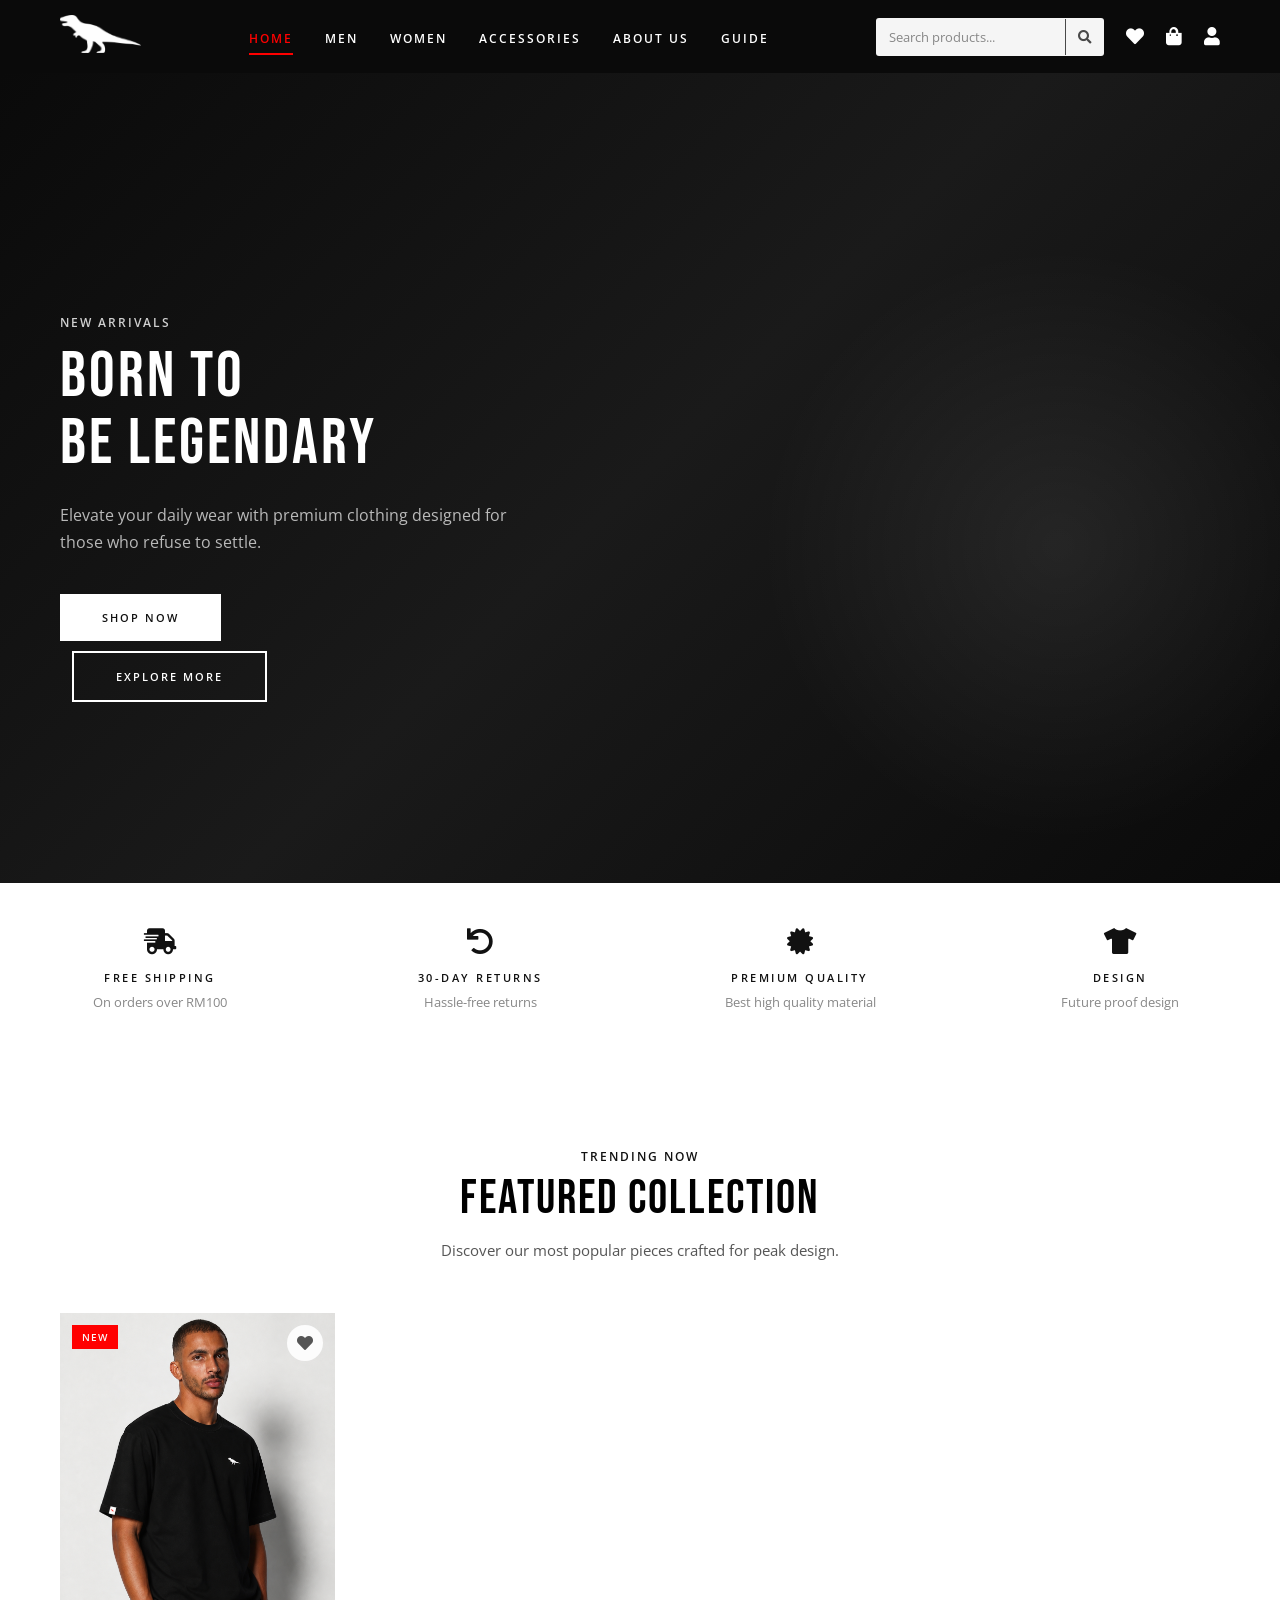
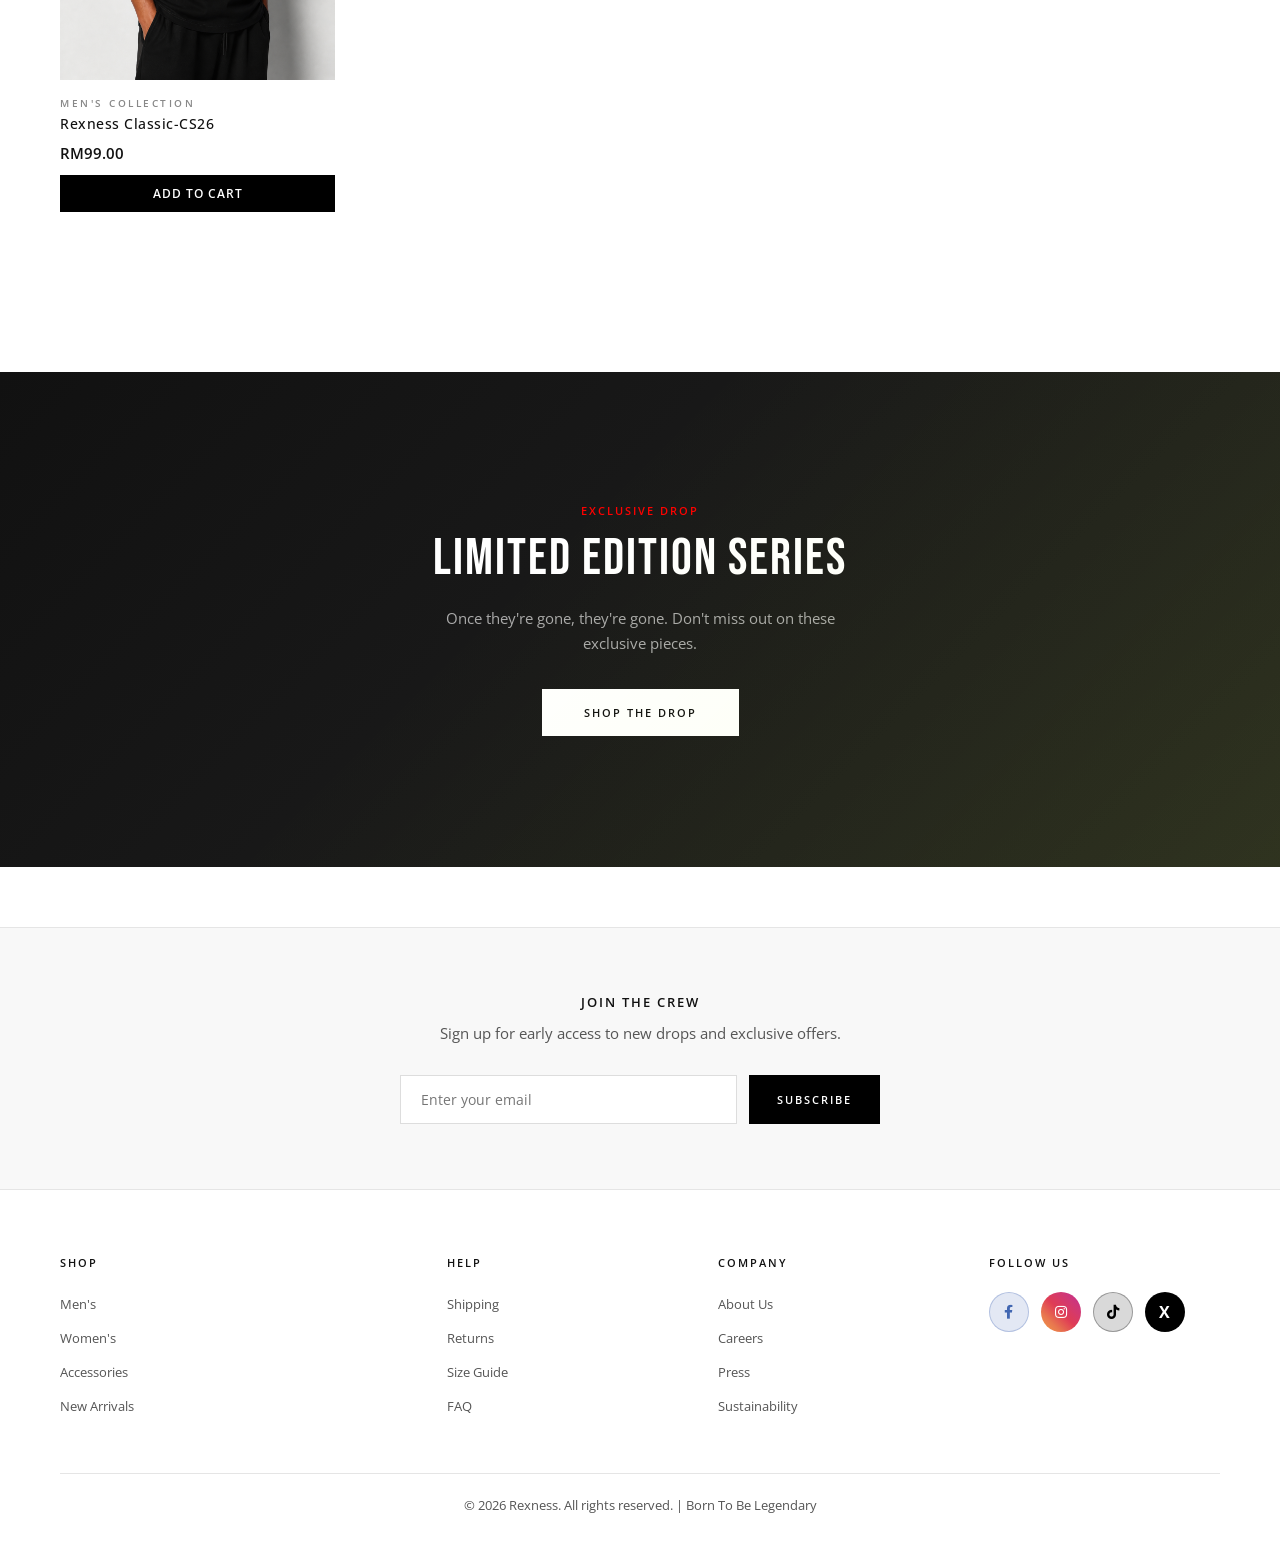
==== index.html @ 541aba0e "Add files via upload" ====
<!DOCTYPE html>
<html lang="en">
<head>
    <meta charset="UTF-8">
    <meta http-equiv="X-UA-Compatible" content="IE=edge">
    <meta name="viewport" content="width=device-width, initial-scale=1.0">
    <title>Rexness Official Store | Born To Be Legendary</title>
    <link rel="stylesheet" href="https://use.fontawesome.com/releases/v5.15.4/css/all.css" />
    <link rel="stylesheet" href="style.css">
</head>
<body>

    <header id="header">
        <a href="index.html"><img src="img/logo676.png" class="logo" alt="Rexness Logo"></a>

        <nav>
            <ul id="navbar">
                <li> <a class="active" href="index.html">Home</a></li>
                <li> <a href="men.html">Men</a></li>
                <li> <a href="women.html">Women</a></li>
                <li> <a href="accessories.html">Accessories</a></li>
                <li> <a href="about.html">About Us</a></li>
                 <li> <a href="guide.html">Guide</a></li>
            </ul>
        </nav>

        <div class="header-icons">
            <div class="search-bar">
                <input type="text" class="search-input" placeholder="Search products..." aria-label="Search">
                <button class="search-clear-btn" style="display: none;" aria-label="Clear search">CANCEL</button>
                <button class="search-btn" aria-label="Search"><i class="fa fa-search" aria-hidden="true"></i></button>
            </div>
            <a href="like.html" aria-label="Wishlist"><i class="fa fa-heart" aria-hidden="true"></i></a>
            <a href="cart.html" aria-label="Shopping cart"><i class="fa fa-shopping-bag" aria-hidden="true"></i></a>
            <a href="profile.html" aria-label="User profile"><i class="fa fa-user" aria-hidden="true"></i></a>
            <button class="fa fa-bars mobile-menu-btn" aria-label="Mobile menu" aria-expanded="false"></button>
        </div>
    </header>
    
    <div class="mobile-overlay"></div>

    <section id="hero2">
        <h4>NEW ARRIVALS</h4>
        <h1>BORN TO<br>BE LEGENDARY</h1>
        <p>Elevate your daily wear with premium clothing designed for those who refuse to settle.</p>
        <a href="men.html" class="btn">Shop Now</a>
        <div style="height: 10px;"></div>
        <a href="#featured" class="btn btn-outline">Explore More</a>
    </section>

    <section class="features">
        <div class="feature-box">
            <i class="fa fa-shipping-fast" aria-hidden="true"></i>
            <h6>Free Shipping</h6>
            <p>On orders over RM100</p>
        </div>
        <div class="feature-box">
            <i class="fa fa-undo" aria-hidden="true"></i>
            <h6>30-Day Returns</h6>
            <p>Hassle-free returns</p>
        </div>
        <div class="feature-box">
            <i class="fa fa-certificate" aria-hidden="true"></i>
            <h6>Premium Quality</h6>
            <p>Best high quality material</p>
        </div>
        <div class="feature-box">
            <i class="fa fa-tshirt" aria-hidden="true"></i>
            <h6>Design</h6>
            <p>Future proof design</p>
        </div>
    </section>

    <section id="featured" class="section-title">
        <h4>TRENDING NOW</h4>
        <h2>Featured Collection</h2>
        <p>Discover our most popular pieces crafted for peak design.</p>
    </section>

    <section class="product-grid">
        <article class="product-card">
            <div class="product-image">
                <img src="img/product/hero10.png" alt="Origin Shirt - Classic wear">
                <button class="wishlist-btn" aria-label="Add to wishlist"><i class="fa fa-heart" aria-hidden="true"></i></button>
            </div>
            <span class="product-tag new">New</span>
            <div class="product-info">
                <h6>Men's Collection</h6>
                <h4>Rexness Classic-CS26</h4>
                <div class="product-price">
                    <span>RM99.00</span>
                </div>
                <button class="add-to-cart-btn" data-product="rexness-classic-cs26">Add to Cart</button>
            </div>
        </article>
    </section>

    <section class="banner">
        <h4>EXCLUSIVE DROP</h4>
        <h2>Limited Edition Series</h2>
        <p>Once they're gone, they're gone. Don't miss out on these exclusive pieces.</p>
        <a href="men.html" class="btn">Shop The Drop</a>
    </section>

    <section class="newsletter">
        <h4>JOIN THE CREW</h4>
        <p>Sign up for early access to new drops and exclusive offers.</p>
        <form class="newsletter-form" id="newsletter-form">
            <input type="email" name="email" placeholder="Enter your email" required aria-label="Email address">
            <button type="submit" class="btn">Subscribe</button>
        </form>
        <div id="newsletter-message" style="display: none; margin-top: 10px; color: var(--accent-volt);"></div>
    </section>

    <footer>
        <div class="footer-grid">
            <div class="footer-col">
                <h4>Shop</h4>
                <ul>
                    <li><a href="men.html">Men's</a></li>
                    <li><a href="women.html">Women's</a></li>
                    <li><a href="accessories.html">Accessories</a></li>
                    <li><a href="men.html">New Arrivals</a></li>
                </ul>
            </div>
            <div class="footer-col">
                <h4>Help</h4>
                <ul>
                    <li><a href="guide.html#shipping">Shipping</a></li>
                    <li><a href="guide.html#returns">Returns</a></li>
                    <li><a href="guide.html#size">Size Guide</a></li>
                    <li><a href="guide.html#faq">FAQ</a></li>
                </ul>
            </div>
            <div class="footer-col">
                <h4>Company</h4>
                <ul>
                    <li><a href="about.html">About Us</a></li>
                    <li><a href="about.html#careers">Careers</a></li>
                    <li><a href="about.html#press">Press</a></li>
                    <li><a href="about.html#sustainability">Sustainability</a></li>
                </ul>
            </div>
            <div class="footer-col">
                <h4>Follow Us</h4>
                <div class="social-links">
                    <a href="https://facebook.com/rexnessofficial" class="social-facebook" aria-label="Facebook" target="_blank" rel="noopener"><i class="fab fa-facebook-f"></i></a>
                    <a href="https://instagram.com/rexness.official" class="social-instagram" aria-label="Instagram" target="_blank" rel="noopener"><i class="fab fa-instagram"></i></a>
                    <a href="https://tiktok.com/@rexness.official" class="social-tiktok" aria-label="TikTok" target="_blank" rel="noopener"><i class="fab fa-tiktok"></i></a>
                    <a href="https://x.com/rexnessofficial" class="social-x" aria-label="X (Twitter)" target="_blank" rel="noopener"><span style="font-size: 16px; font-weight: bold; color: white;">X</span></a>
                </div>
            </div>
        </div>
        <div style="text-align: center; margin-top: 40px; padding-top: 20px; border-top: 1px solid var(--border-light);">
            <p style="color: var(--text-gray); font-size: 13px;">&copy; 2026 Rexness. All rights reserved. | Born To Be Legendary</p>
        </div>
    </footer>

    <script src="script.js"></script>
</body>
</html>
---- style.css ----
@import url('https://fonts.googleapis.com/css2?family=Bebas+Neue&family=Open+Sans:wght@300;400;500;600;700&display=swap');
* {
    margin: 0;
    padding: 0;
    box-sizing: border-box;
    font-family: 'Open Sans', sans-serif;
}

:root {
    --primary-white: #ffffff;
    --secondary-white: #f8f8f8;
    --tertiary-white: #f0f0f0;
    --accent-volt: #ff0000;
    --accent-red: #ff3b30;
    --accent-blue: #0066cc;
    --text-black: #000000;
    --text-dark: #111111;
    --text-gray: #555555;
    --text-light-gray: #888888;
    --border-light: #e5e5e5;
    --border-medium: #dddddd;
    --header-black: #0a0a0a;
    --third-white: #f1f1f1;
}

html {
    scroll-behavior: smooth;
}

body {
    width: 100%;
    background-color: var(--primary-white);
    color: var(--text-black);
}

h1 {
    font-size: 64px;
    line-height: 1.05;
    font-weight: 400;
    text-transform: uppercase;
    letter-spacing: 3px;
    font-family: 'Bebas Neue', sans-serif;
}

h2 {
    font-size: 48px;
    line-height: 1.1;
    font-weight: 400;
    text-transform: uppercase;
    letter-spacing: 2px;
    font-family: 'Bebas Neue', sans-serif;
}

h3 {
    font-size: 28px;
    font-weight: 400;
    text-transform: uppercase;
    letter-spacing: 1.5px;
    font-family: 'Bebas Neue', sans-serif;
}

h4 {
    font-size: 14px;
    font-weight: 600;
    text-transform: uppercase;
    letter-spacing: 2px;
    color: var(--text-dark);
    font-family: 'Open Sans', sans-serif;
}

h6 {
    font-weight: 600;
    font-size: 11px;
    text-transform: uppercase;
    letter-spacing: 2.5px;
    color: var(--text-light-gray);
    font-family: 'Open Sans', sans-serif;
}

p {
    font-size: 15px;
    color: var(--text-gray);
    line-height: 1.7;
}

a {
    text-decoration: none;
    color: inherit;
}

/* Header - Black background */
#header {
    display: flex;
    align-items: center;
    justify-content: space-between;
    padding: 15px 60px;
    background-color: var(--header-black);
    border-bottom: none;
    position: sticky;
    top: 0;
    z-index: 1000;
}

.logo {
    height: 38px;
    object-fit: contain;
}

#navbar {
    display: flex;
    align-items: center;
    gap: 32px;
}

#navbar li {
    list-style: none;
    position: relative;
}

#navbar li a {
    font-size: 12px;
    font-weight: 600;
    text-transform: uppercase;
    letter-spacing: 2px;
    color: var(--primary-white);
    transition: color 0.3s ease;
    position: relative;
}

#navbar li a::after {
    content: '';
    position: absolute;
    bottom: -8px;
    left: 0;
    width: 0;
    height: 2px;
    background-color: var(--accent-volt);
    transition: width 0.3s ease;
}

#navbar li a:hover::after,
#navbar li a.active::after {
    width: 100%;
}

#navbar li a:hover,
#navbar li a.active {
    color: var(--accent-volt);
}

.header-icons {
    display: flex;
    align-items: center;
    gap: 22px;
}

.header-icons a {
    text-decoration: none;
}

.header-icons > a i,
.header-icons > i:not(.mobile-menu-btn) {
    font-size: 18px;
    color: var(--primary-white);
    cursor: pointer;
    transition: color 0.3s ease, transform 0.3s ease;
}

.header-icons > a i:hover,
.header-icons > i:not(.mobile-menu-btn):hover {
    color: var(--accent-volt);
    transform: translateY(-3px);
}

.search-bar {
    display: flex;
    align-items: center;
    background-color: #f5f5f5;
    border: 1px solid transparent;
    border-radius: 3px;
    overflow: hidden;
    transition: background-color 0.2s ease;
}

.search-bar:hover {
    background-color: #ebebeb;
}

.search-bar:focus-within {
    background-color: #ffffff;
    border-color: #000000;
}

.search-input {
    flex: 1;
    padding: 9px 12px;
    border: none;
    background: transparent;
    font-size: 13px;
    color: #000000;
    outline: none;
    min-width: 120px;
}

.search-input::placeholder {
    color: #888888;
}

.search-btn {
    background: transparent;
    border: none;
    padding: 9px 12px;
    cursor: pointer;
    color: #000000;
    border-left: 1px solid #000000;
    opacity: 0.7;
    transition: all 0.3s ease;
}

.search-btn:hover {
    opacity: 1;
}

.search-clear-btn {
    background: transparent;
    border: none;
    padding: 8px 16px;
    cursor: pointer;
    color: var(--black);
    font-size: 10px;
    font-weight: 600;
    text-transform: uppercase;
    letter-spacing: 1.5px;
    border-left: 1px solid rgba(255, 255, 255, 0.2);
    font-family: 'Open Sans', sans-serif;
    transition: all 0.3s ease;
    opacity: 0.7;
}

.search-clear-btn:hover {
    opacity: 1;
    color: var(--accent-red);
}

.mobile-menu-btn {
    display: none;
    font-size: 22px;
    cursor: pointer;
    background: none;
    border: none;
    color: var(--primary-white);
    padding: 8px;
    border-radius: 4px;
    transition: background-color 0.3s ease;
}

.mobile-menu-btn:hover {
    background-color: rgba(255, 255, 255, 0.1);
}

.mobile-menu-btn:focus {
    outline: 2px solid var(--accent-volt);
    outline-offset: 2px;
}

/* Hero Section - Clean athletic style */
#hero {
    min-height: 90vh;
    background: linear-gradient(135deg, #0a0a0a 0%, #1a1a1a 50%, #0a0a0a 100%);
    background-size: cover;
    background-position: center;
    background-repeat: no-repeat;
    display: flex;
    flex-direction: column;
    justify-content: center;
    align-items: flex-start;
    padding: 140px 60px 80px;
    position: relative;
    overflow: hidden;
}

#hero::before {
    content: '';
    position: absolute;
    top: 15%;
    right: -10%;
    width: 700px;
    height: 700px;
    background: radial-gradient(circle, rgba(255, 255, 255, 0.08) 0%, transparent 60%);
    pointer-events: none;
}

#hero h4 {
    color: var(--primary-white);
    font-size: 12px;
    margin-bottom: 12px;
    opacity: 0.8;
}

#hero h1 {
    margin-bottom: 25px;
    max-width: 600px;
    color: var(--primary-white);
}

#hero p {
    font-size: 16px;
    max-width: 480px;
    margin-bottom: 38px;
    color: rgba(255, 255, 255, 0.7);
}

/* Hero2 Section */
#hero2 {
    min-height: 90vh;
    background: linear-gradient(135deg, #0a0a0a 0%, #1a1a1a 50%, #0a0a0a 100%);
    background-size: cover;
    background-position: center;
    background-repeat: no-repeat;
    display: flex;
    flex-direction: column;
    justify-content: center;
    align-items: flex-start;
    padding: 140px 60px 80px;
    position: relative;
    overflow: hidden;
}

#hero2::before {
    content: '';
    position: absolute;
    top: 15%;
    right: -10%;
    width: 700px;
    height: 700px;
    background: radial-gradient(circle, rgba(255, 255, 255, 0.08) 0%, transparent 60%);
    pointer-events: none;
}

#hero2 h4 {
    color: var(--primary-white);
    font-size: 12px;
    margin-bottom: 12px;
    opacity: 0.8;
}

#hero2 h1 {
    margin-bottom: 25px;
    max-width: 600px;
    color: var(--primary-white);
}

#hero2 p {
    font-size: 16px;
    max-width: 480px;
    margin-bottom: 38px;
    color: rgba(255, 255, 255, 0.7);
}

.btn {
    display: inline-block;
    padding: 16px 42px;
    background-color: var(--primary-white);
    color: var(--text-dark);
    font-size: 11px;
    font-weight: 600;
    text-transform: uppercase;
    letter-spacing: 2px;
    border: none;
    cursor: pointer;
    transition: all 0.3s ease;
}

.btn:hover {
    background-color: var(--accent-volt);
    color: var(--text-dark);
    transform: translateY(-2px);
    box-shadow: 0 12px 30px rgba(204, 255, 0, 0.25);
}

.btn-outline {
    background-color: transparent;
    border: 2px solid var(--primary-white);
    color: var(--primary-white);
    margin-left: 12px;
}

.btn-outline:hover {
    background-color: var(--primary-white);
    color: var(--text-dark);
}

/* Features - Clean grid */
.features {
    display: grid;
    grid-template-columns: repeat(4, 1fr);
    gap: 0;
    background-color: var(--border-light);
}

.feature-box {
    background-color: var(--primary-white);
    padding: 45px 25px;
    text-align: center;
    transition: all 0.3s ease;
}

.feature-box:hover {
    background-color: var(--secondary-white);
}

.feature-box i {
    font-size: 26px;
    color: var(--text-dark);
    margin-bottom: 16px;
}

.feature-box h6 {
    color: var(--text-dark);
    margin-bottom: 6px;
    font-size: 11px;
}

.feature-box p {
    font-size: 13px;
    color: var(--text-light-gray);
}

/* Section Title */
.section-title {
    text-align: center;
    padding: 90px 60px 50px;
    background-color: var(--primary-white);
}

.section-title h4 {
    color: var(--text-dark);
    margin-bottom: 8px;
    font-size: 12px;
}

.section-title h2 {
    margin-bottom: 12px;
    color: var(--text-black);
}

.section-title p {
    max-width: 480px;
    margin: 0 auto;
    color: var(--text-gray);
}

/* Product Grid - Clean cards */
.product-grid {
    display: grid;
    grid-template-columns: repeat(4, 1fr);
    gap: 20px;
    padding: 0 60px 100px;
    background-color: var(--primary-white);
}

.product-card {
    background-color: var(--primary-white);
    cursor: pointer;
    transition: all 0.3s ease;
    position: relative;
}

.product-card:hover {
    transform: translateY(-6px);
}

.product-image {
    width: 100%;
    aspect-ratio: 3/4;
    background-color: var(--tertiary-white);
    margin-bottom: 16px;
    display: flex;
    align-items: center;
    justify-content: center;
    overflow: hidden;
}

.product-image img {
    width: 100%;
    height: 100%;
    object-fit: cover;
    transition: transform 0.5s ease;
}

.product-card:hover .product-image img {
    transform: scale(1.03);
}

.product-tag {
    position: absolute;
    top: 12px;
    left: 12px;
    padding: 5px 10px;
    font-size: 10px;
    font-weight: 600;
    text-transform: uppercase;
    letter-spacing: 1px;
}

.product-tag.new {
    background-color: var(--accent-volt);
    color: var(--secondary-white);
}

.product-tag.sale {
    background-color: var(--accent-red);
    color: var(--primary-white);
}

.product-info h6 {
    color: var(--text-light-gray);
    margin-bottom: 4px;
    font-size: 10px;
}

.product-info h4 {
    color: var(--text-dark);
    font-size: 14px;
    letter-spacing: 0.5px;
    margin-bottom: 10px;
    text-transform: none;
    font-weight: 500;
}

.product-price {
    display: flex;
    align-items: center;
    gap: 10px;
}

.product-price span {
    font-size: 15px;
    font-weight: 600;
    color: var(--text-dark);
}

.product-price del {
    font-size: 13px;
    color: var(--text-light-gray);
}

/* Product action buttons */
.add-to-cart-btn,
.notify-btn {
    width: 100%;
    padding: 10px 16px;
    background-color: var(--text-black);
    color: var(--primary-white);
    border: none;
    font-size: 12px;
    font-weight: 600;
    text-transform: uppercase;
    letter-spacing: 1px;
    cursor: pointer;
    transition: all 0.3s ease;
    margin-top: 12px;
}

.add-to-cart-btn:hover,
.notify-btn:hover {
    background-color: var(--accent-red);
    transform: translateY(-2px);
}

.add-to-cart-btn:disabled {
    background-color: var(--text-gray);
    cursor: not-allowed;
    transform: none;
}

.wishlist-btn {
    position: absolute;
    top: 12px;
    right: 12px;
    width: 36px;
    height: 36px;
    border-radius: 50%;
    background-color: rgba(255, 255, 255, 0.9);
    border: none;
    cursor: pointer;
    display: flex;
    align-items: center;
    justify-content: center;
    transition: all 0.3s ease;
    z-index: 2;
}

.wishlist-btn:hover {
    background-color: var(--primary-white);
    transform: scale(1.1);
}

.wishlist-btn i {
    font-size: 16px;
    color: var(--text-gray);
    transition: color 0.3s ease;
}

.wishlist-btn:hover i {
    color: var(--accent-red);
}

/* Banner - Dynamic */
.banner {
    min-height: 55vh;
    background: linear-gradient(135deg, var(--text-dark) 0%, #222222 100%);
    display: flex;
    flex-direction: column;
    justify-content: center;
    align-items: center;
    text-align: center;
    margin: 60px 0;
    position: relative;
    overflow: hidden;
}

.banner::before {
    content: '';
    position: absolute;
    top: 0;
    left: 0;
    right: 0;
    bottom: 0;
    background: linear-gradient(135deg, transparent 40%, rgba(204, 255, 0, 0.08) 100%);
}

.banner h4 {
    color: var(--accent-volt);
    margin-bottom: 12px;
    font-size: 11px;
}

.banner h2 {
    margin-bottom: 18px;
    color: var(--primary-white);
    font-size: 52px;
}

.banner p {
    max-width: 420px;
    margin-bottom: 32px;
    color: #aaaaaa;
}

/* Newsletter - Minimal */
.newsletter {
    background-color: var(--secondary-white);
    padding: 65px 60px;
    text-align: center;
    border-top: 1px solid var(--border-light);
}

.newsletter h4 {
    color: var(--text-dark);
    margin-bottom: 10px;
    font-size: 13px;
}

.newsletter p {
    margin-bottom: 28px;
    color: var(--text-gray);
}

.newsletter-form {
    display: flex;
    justify-content: center;
    gap: 12px;
    max-width: 480px;
    margin: 0 auto;
}

.newsletter-form input {
    flex: 1;
    padding: 14px 20px;
    border: 1px solid var(--border-medium);
    background-color: var(--primary-white);
    color: var(--text-dark);
    font-size: 14px;
}

.newsletter-form input:focus {
    outline: none;
    border-color: var(--text-dark);
}

.newsletter-form .btn {
    padding: 14px 28px;
    background-color: var(--text-black);
    color: var(--primary-white);
    border: none;
}

.newsletter-form .btn:hover {
    background-color: var(--accent-red);
    color: var(--primary-white);
}

/* Footer - Clean */
footer {
    background-color: var(--primary-white);
    padding: 65px 60px 35px;
    border-top: 1px solid var(--border-light);
}

.footer-grid {
    display: grid;
    grid-template-columns: 1.5fr 1fr 1fr 1fr;
    gap: 40px;
    margin-bottom: 45px;
}

.footer-col h4 {
    color: var(--text-dark);
    margin-bottom: 22px;
    font-size: 11px;
    letter-spacing: 2px;
}

.footer-col ul {
    list-style: none;
}

.footer-col ul li {
    margin-bottom: 12px;
}

.footer-col ul li a {
    color: var(--text-gray);
    font-size: 13px;
    transition: color 0.3s ease;
}

.footer-col ul li a:hover {
    color: var(--text-dark);
}

.social-links {
    display: flex;
    gap: 12px;
    margin-top: 20px;
}

.social-links a {
    width: 40px;
    height: 40px;
    border-radius: 50%;
    display: flex;
    align-items: center;
    justify-content: center;
    transition: all 0.3s ease;
    text-decoration: none;
}

/* Facebook - Brand Blue */
.social-facebook {
    background-color: rgba(66, 103, 178, 0.15);
    border: 1px solid rgba(66, 103, 178, 0.3);
}
.social-facebook i {
    color: #4267B2;
    font-size: 14px;
}
.social-facebook:hover {
    background-color: #4267B2;
    transform: translateY(-4px);
    box-shadow: 0 8px 20px rgba(66, 103, 178, 0.4);
}
.social-facebook:hover i {
    color: var(--primary-white);
}

/* Instagram - Gradient */
.social-instagram {
    background: linear-gradient(45deg, #f09433 0%, #e6683c 25%, #dc2743 50%, #cc2366 75%, #bc1888 100%);
    border: none;
    opacity: 0.9;
}
.social-instagram i {
    color: var(--primary-white);
    font-size: 14px;
}
.social-instagram:hover {
    transform: translateY(-4px) scale(1.1);
    box-shadow: 0 8px 20px rgba(225, 48, 108, 0.4);
    opacity: 1;
}

/* TikTok - Black */
.social-tiktok {
    background-color: rgba(0, 0, 0, 0.15);
    border: 1px solid rgba(0, 0, 0, 0.3);
}
.social-tiktok i {
    color: #000000;
    font-size: 14px;
}
.social-tiktok:hover {
    background-color: #000000;
    transform: translateY(-4px);
    box-shadow: 0 8px 20px rgba(0, 0, 0, 0.4);
}
.social-tiktok:hover i {
    color: var(--primary-white);
}

/* X (Twitter) - Black */
.social-x {
    background-color: #000000;
    border: none;
}
.social-x i {
    color: var(--primary-white);
    font-size: 18px;
}
.social-x:hover {
    background-color: #333333;
    transform: translateY(-4px);
    box-shadow: 0 8px 20px rgba(0, 0, 0, 0.4);
}
.social-x:hover i {
    color: var(--primary-white);
}

/* Responsive */
@media (max-width: 1024px) {
    .features,
    .product-grid,
    .footer-grid {
        grid-template-columns: repeat(2, 1fr);
    }
    
    #hero {
        padding: 100px 40px 60px;
    }
    
    #hero2 {
        padding: 100px 40px 60px;
    }
    
    h1 {
        font-size: 45px;
    }
}

@media (max-width: 768px) {
    #header {
        padding: 15px 20px;
    }
    
    .search-bar {
        display: none;
    }
    
    #navbar {
        position: fixed;
        top: 0;
        right: -100%;
        width: 75%;
        max-width: 350px;
        height: 100vh;
        background-color: var(--header-black);
        flex-direction: column;
        justify-content: center;
        padding: 60px 40px;
        gap: 25px;
        transition: right 0.3s ease;
        z-index: 1001;
    }
    
    #navbar.active {
        right: 0;
    }
    
    .mobile-menu-btn {
        display: block;
        color: var(--primary-white);
    }
    
    .mobile-overlay {
        position: fixed;
        top: 0;
        left: 0;
        width: 100%;
        height: 100%;
        background-color: rgba(0, 0, 0, 0.5);
        opacity: 0;
        visibility: hidden;
        transition: all 0.3s ease;
        z-index: 1000;
    }
    
    .mobile-overlay.active {
        opacity: 1;
        visibility: visible;
    }
    
    .features,
    .product-grid {
        grid-template-columns: 1fr;
        padding: 0 20px;
    }
    
    .section-title {
        padding: 60px 20px 40px;
    }
    
    #hero {
        padding: 100px 20px 50px;
    }
    
    #hero2 {
        padding: 100px 20px 50px;
    }
    
    h1 {
        font-size: 38px;
    }
    
    .newsletter-form {
        flex-direction: column;
    }
    
    .footer-grid {
        grid-template-columns: repeat(2, 1fr);
    }
}
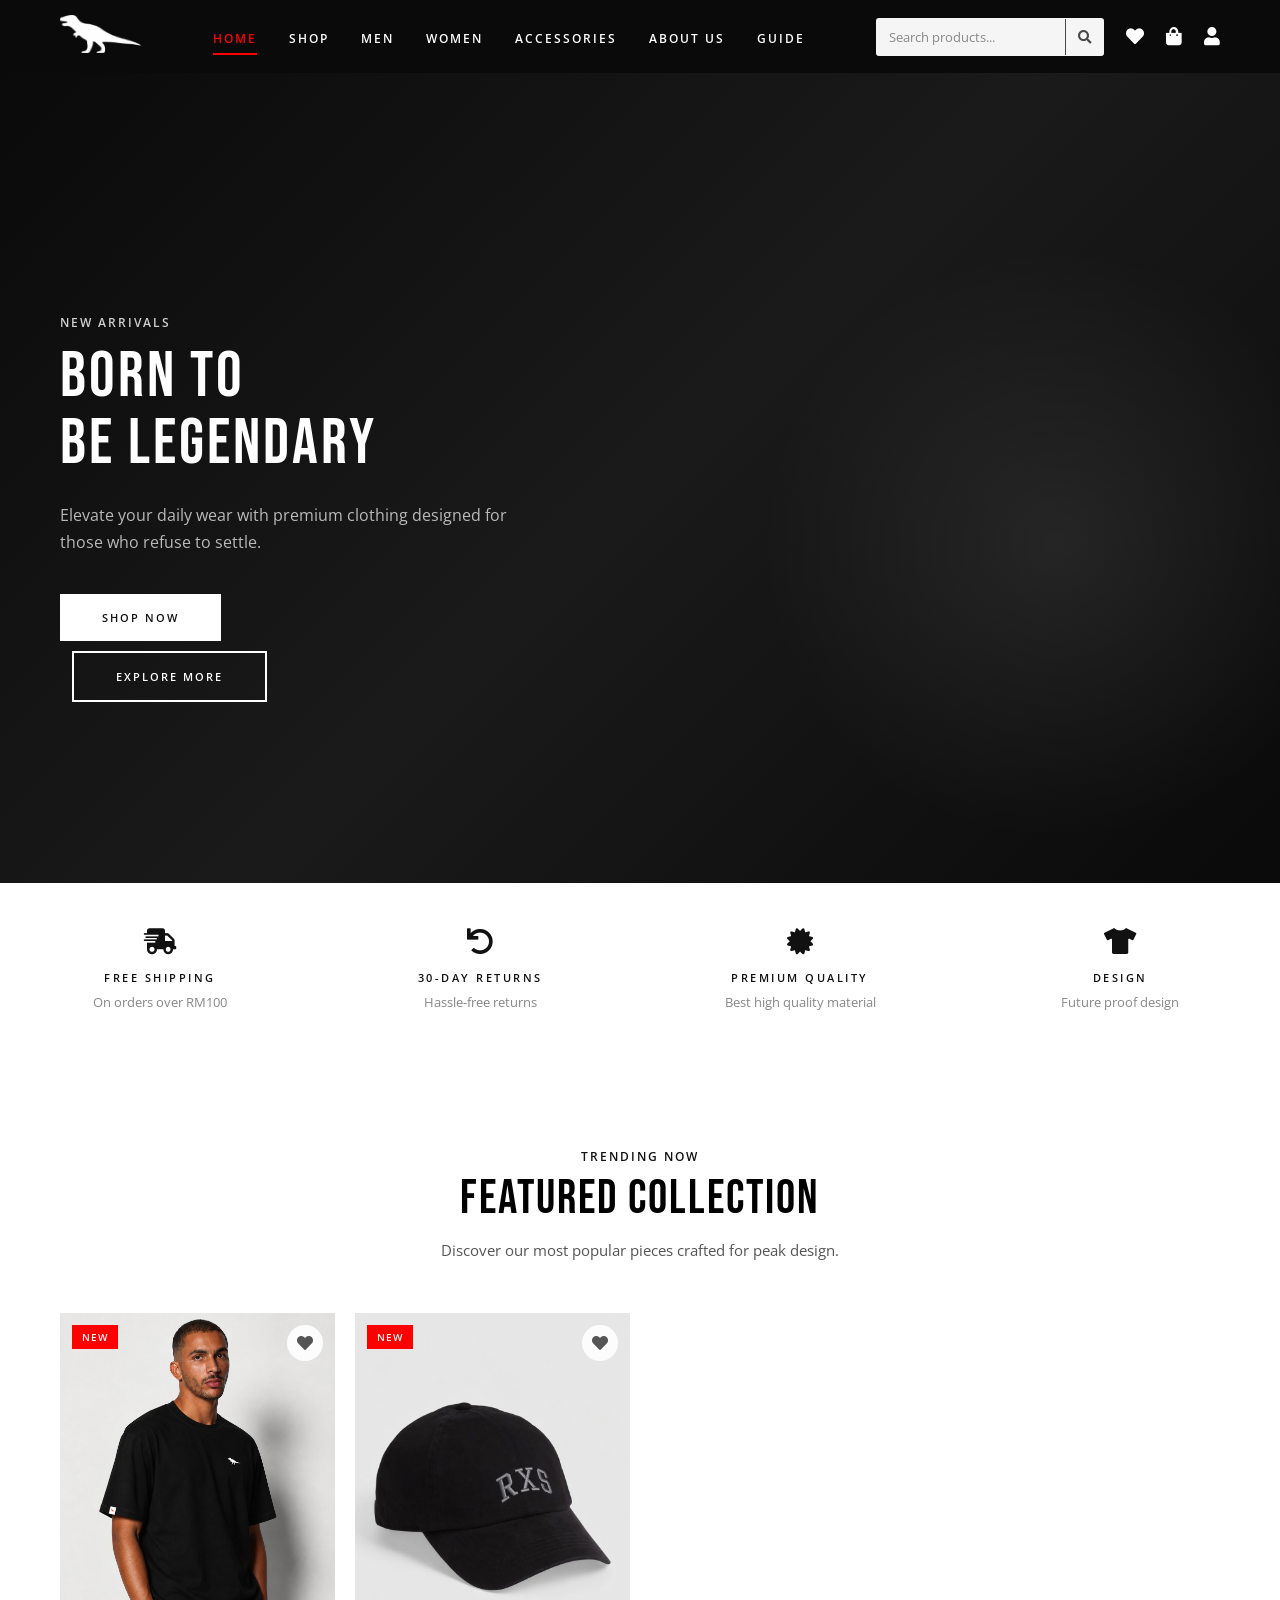
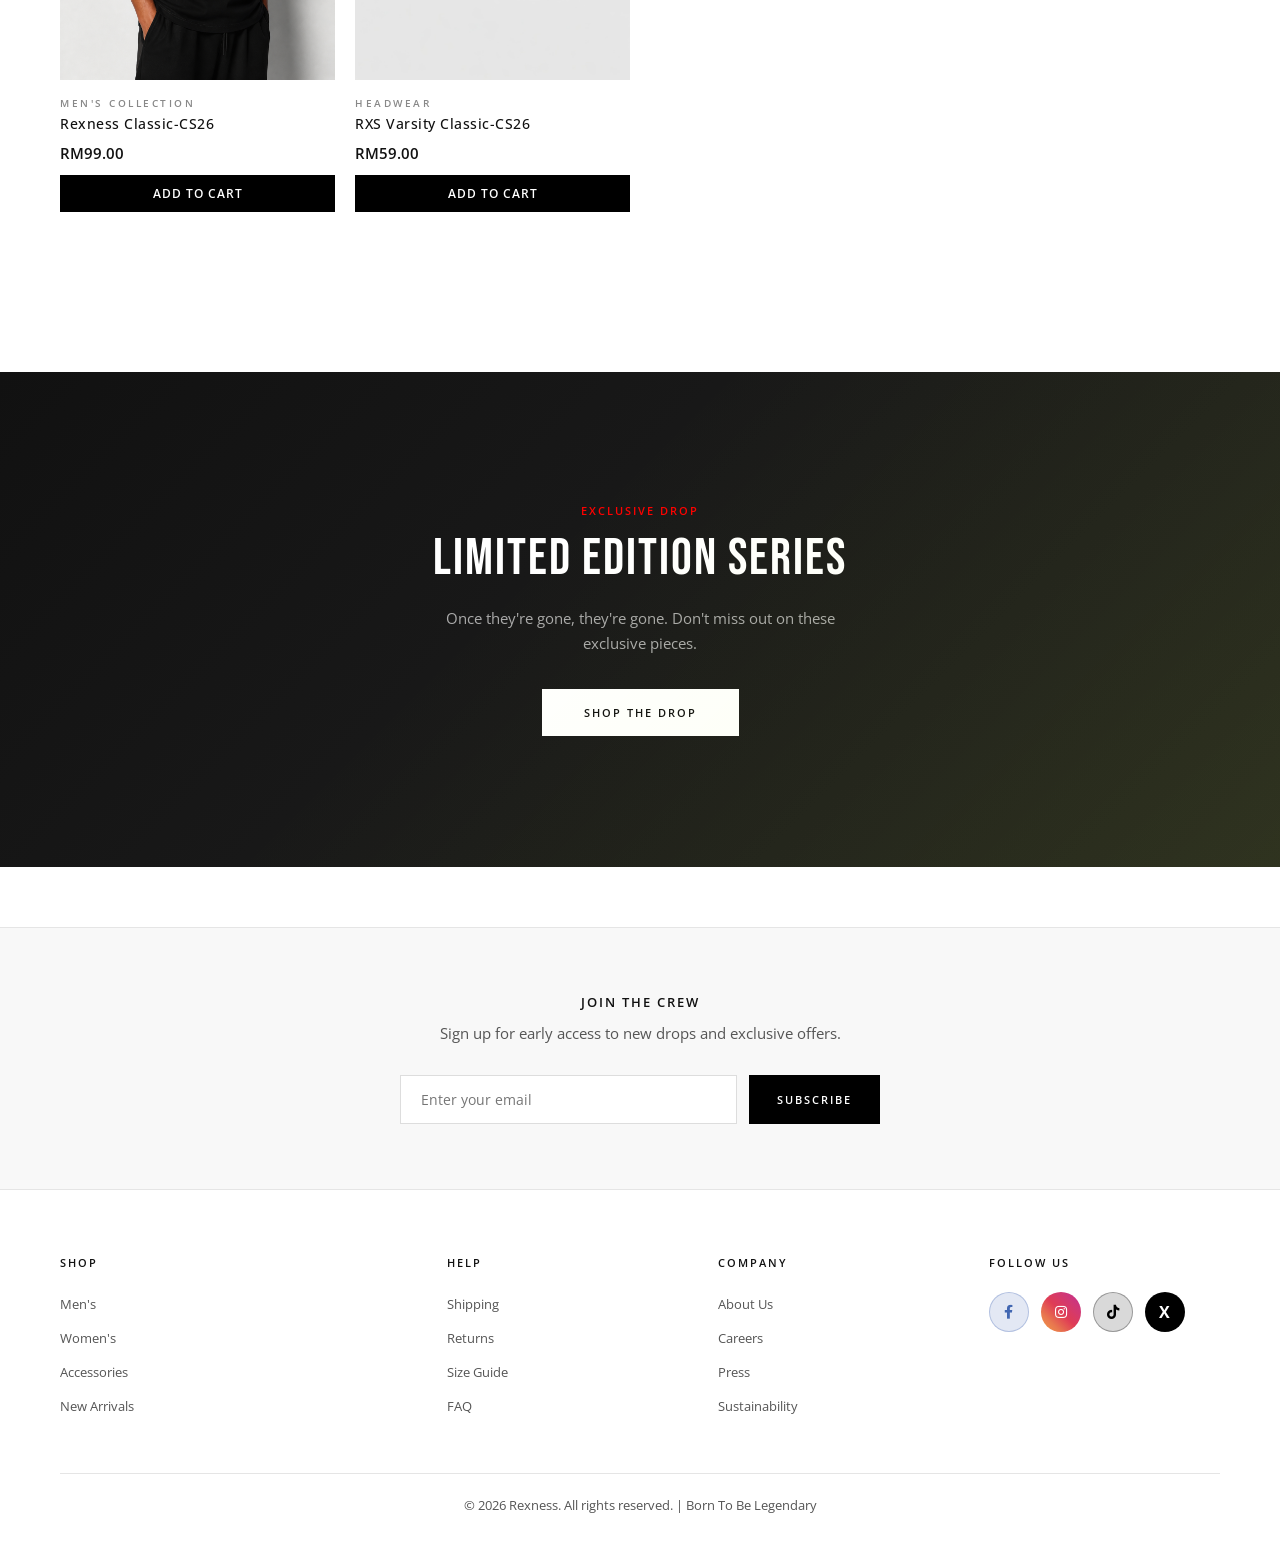
==== commit 711442cb: "Add files via upload" ====
--- a/index.html
+++ b/index.html
@@ -16,6 +16,7 @@
         <nav>
             <ul id="navbar">
                 <li> <a class="active" href="index.html">Home</a></li>
+                  <li> <a href="shop.html">Shop</a></li>
                 <li> <a href="men.html">Men</a></li>
                 <li> <a href="women.html">Women</a></li>
                 <li> <a href="accessories.html">Accessories</a></li>
@@ -43,7 +44,7 @@
         <h4>NEW ARRIVALS</h4>
         <h1>BORN TO<br>BE LEGENDARY</h1>
         <p>Elevate your daily wear with premium clothing designed for those who refuse to settle.</p>
-        <a href="men.html" class="btn">Shop Now</a>
+        <a href="shop.html" class="btn">Shop Now</a>
         <div style="height: 10px;"></div>
         <a href="#featured" class="btn btn-outline">Explore More</a>
     </section>
@@ -78,10 +79,10 @@
     </section>
 
     <section class="product-grid">
-        <article class="product-card">
+        <div class="product-card">
             <div class="product-image">
-                <img src="img/product/hero10.png" alt="Origin Shirt - Classic wear">
-                <button class="wishlist-btn" aria-label="Add to wishlist"><i class="fa fa-heart" aria-hidden="true"></i></button>
+                <img src="img/product/hero10.png" alt="Rexness Classic -CS26">
+                 <button class="wishlist-btn" aria-label="Add to wishlist"><i class="fa fa-heart" aria-hidden="true"></i></button>
             </div>
             <span class="product-tag new">New</span>
             <div class="product-info">
@@ -90,10 +91,26 @@
                 <div class="product-price">
                     <span>RM99.00</span>
                 </div>
-                <button class="add-to-cart-btn" data-product="rexness-classic-cs26">Add to Cart</button>
+                 <button class="add-to-cart-btn" data-product="rexness-classic-cs26">Add to Cart</button>
             </div>
-        </article>
+        </div>
+        <div class="product-card">
+            <div class="product-image">
+                <img src="img/product/cap.jpg" alt="RXS Varsity Classic-CS26 - Premium dad cap">
+                 <button class="wishlist-btn" aria-label="Add to wishlist"><i class="fa fa-heart" aria-hidden="true"></i></button>
+            </div>
+            <span class="product-tag new">New</span>
+            <div class="product-info">
+                <h6>Headwear</h6>
+                <h4>RXS Varsity Classic-CS26</h4>
+                <div class="product-price">
+                    <span>RM59.00</span>
+                </div>
+                 <button class="add-to-cart-btn" data-product="rexness-classic-cs26">Add to Cart</button>
+            </div>
+        </div>
     </section>
+
 
     <section class="banner">
         <h4>EXCLUSIVE DROP</h4>
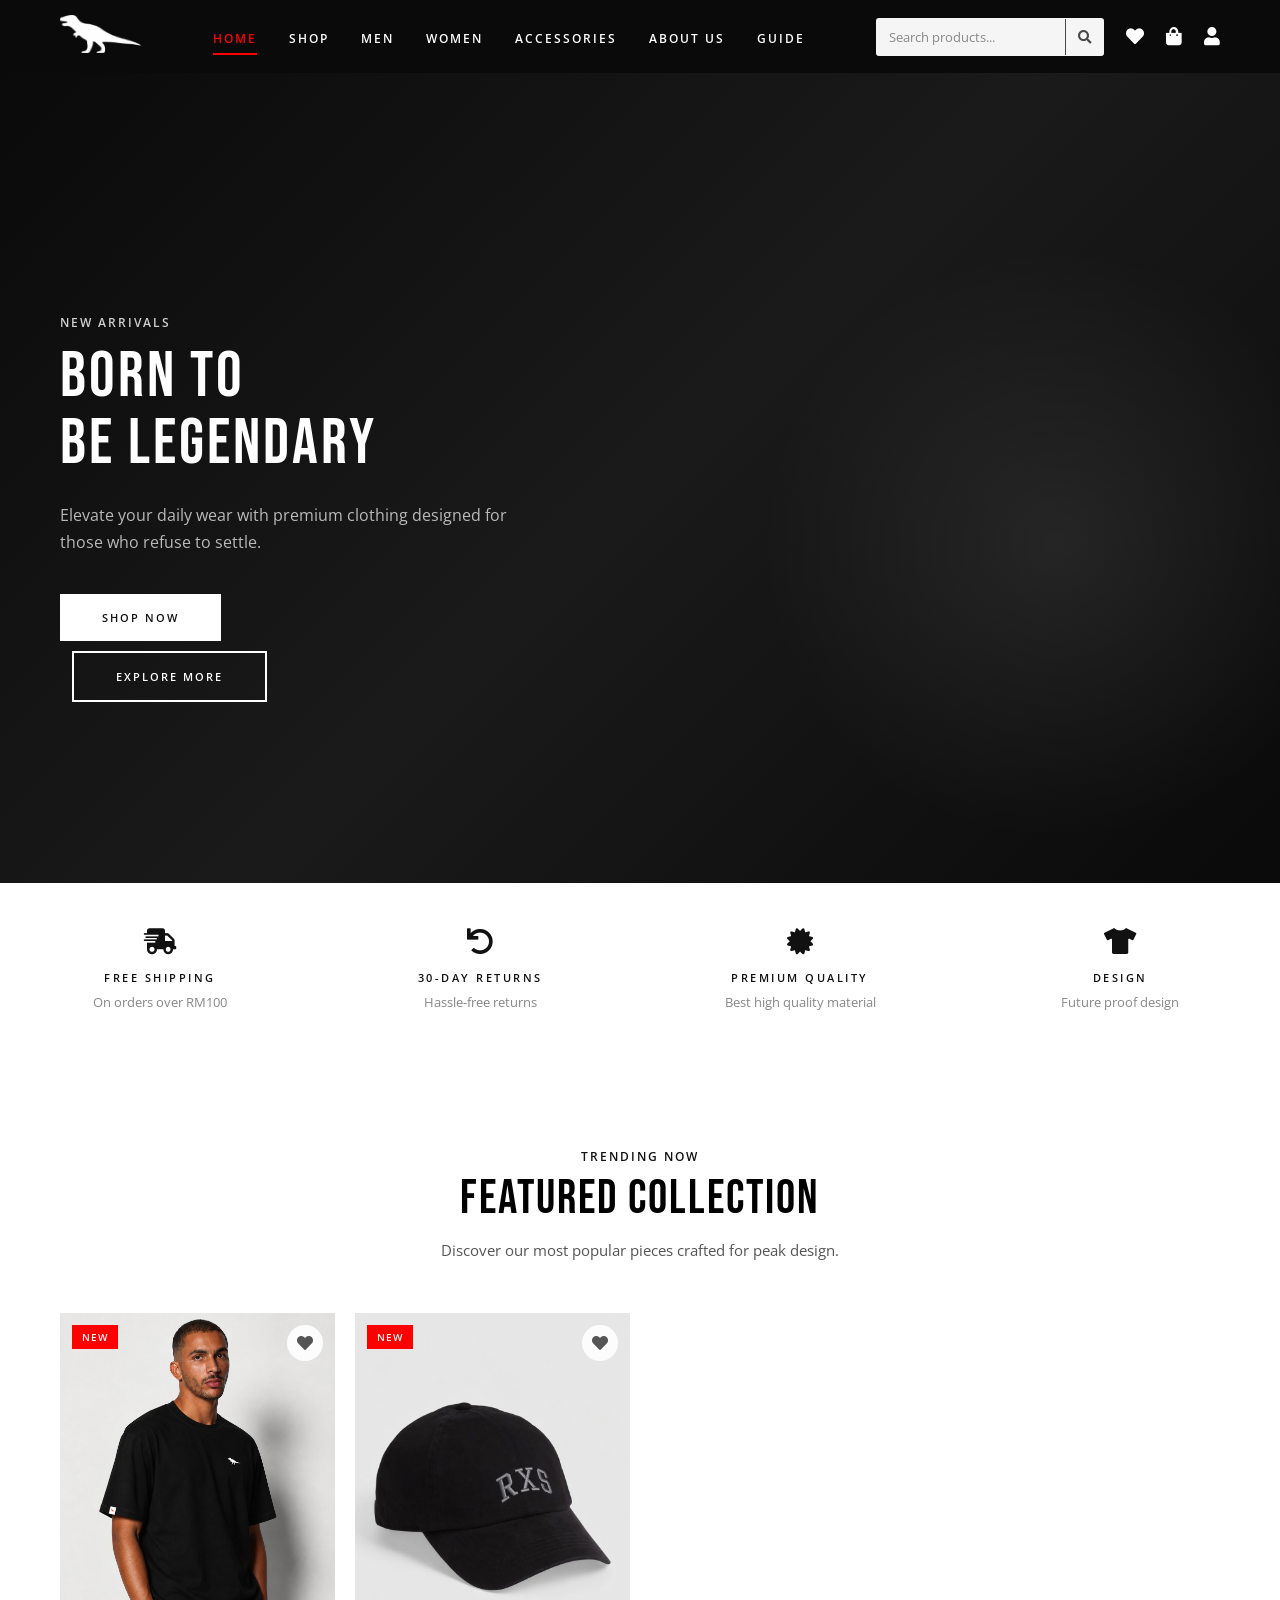
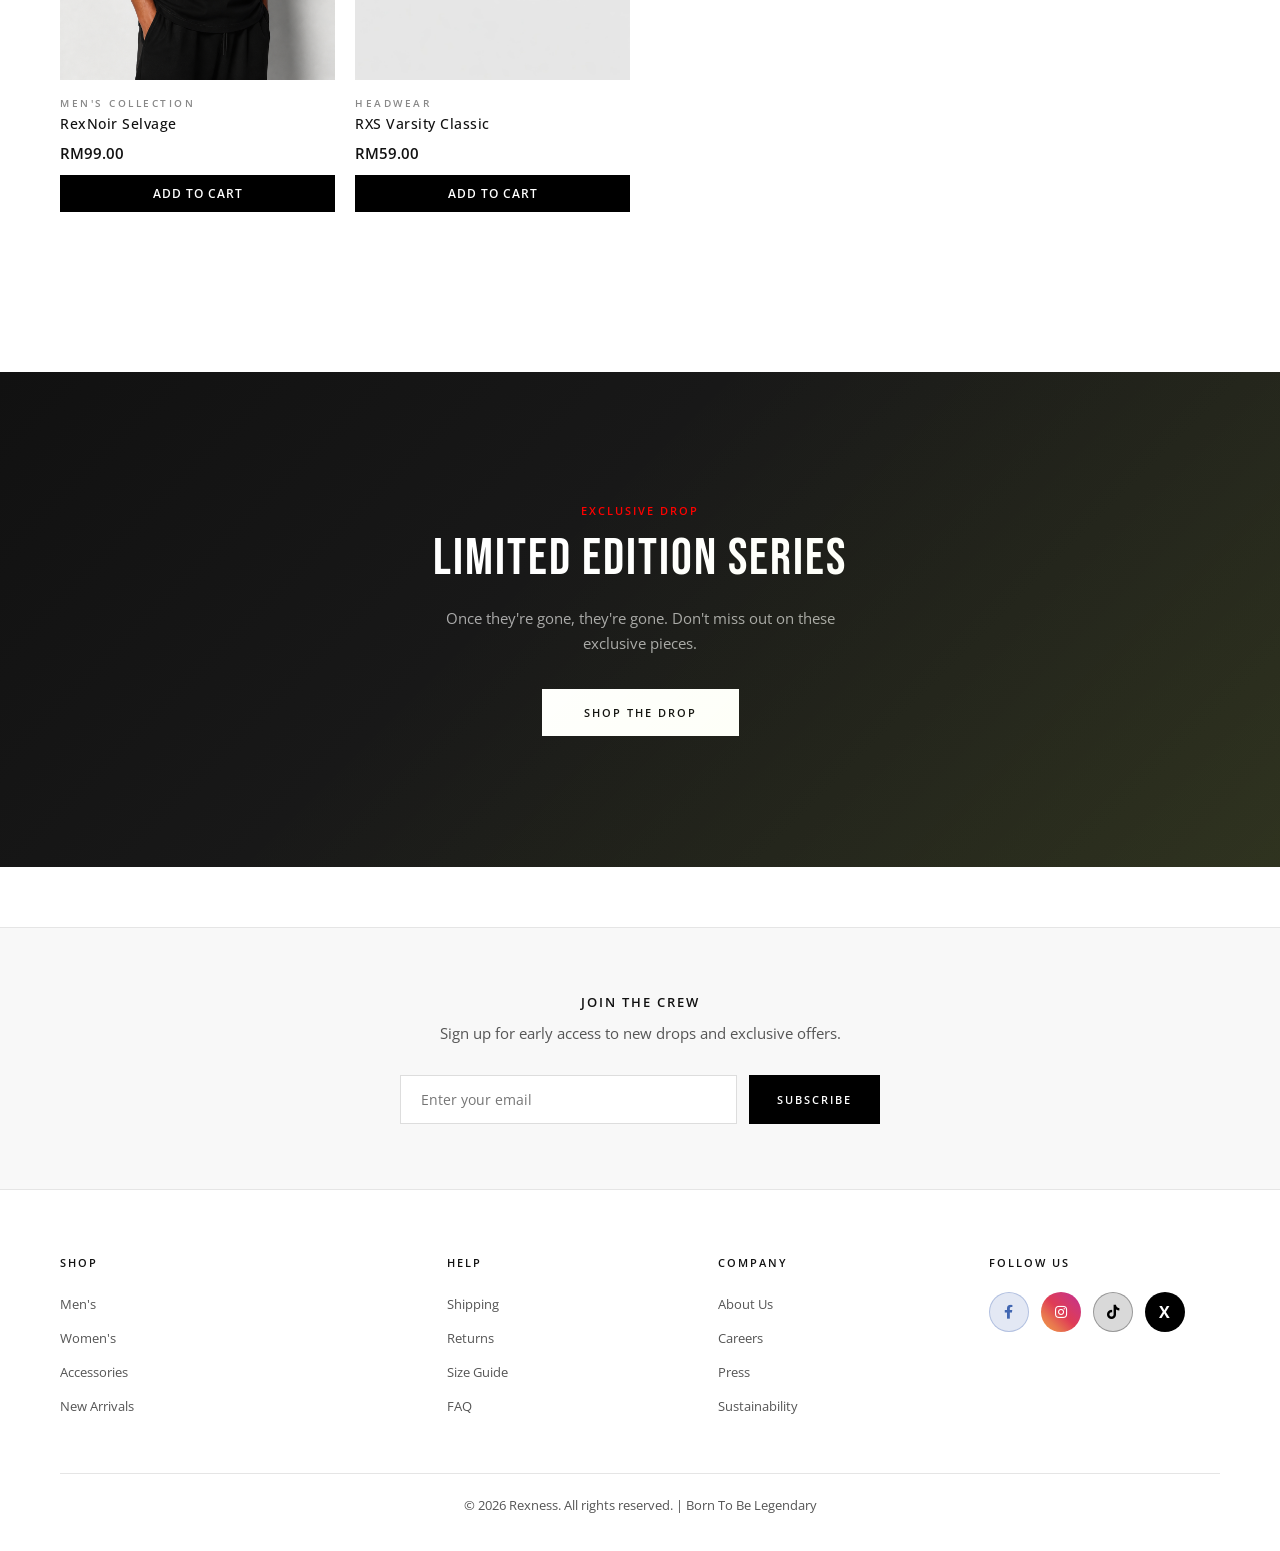
==== commit 54721cbb: "Add files via upload" ====
--- a/index.html
+++ b/index.html
@@ -81,32 +81,32 @@
     <section class="product-grid">
         <div class="product-card">
             <div class="product-image">
-                <img src="img/product/hero10.png" alt="Rexness Classic -CS26">
+                <img src="img/product/hero10.png" alt="RexNoir Selvage">
                  <button class="wishlist-btn" aria-label="Add to wishlist"><i class="fa fa-heart" aria-hidden="true"></i></button>
             </div>
             <span class="product-tag new">New</span>
             <div class="product-info">
                 <h6>Men's Collection</h6>
-                <h4>Rexness Classic-CS26</h4>
+                <h4>RexNoir Selvage</h4>
                 <div class="product-price">
                     <span>RM99.00</span>
                 </div>
-                 <button class="add-to-cart-btn" data-product="rexness-classic-cs26">Add to Cart</button>
+                 <button class="add-to-cart-btn" data-product="rexnoir-selvage">Add to Cart</button>
             </div>
         </div>
         <div class="product-card">
             <div class="product-image">
-                <img src="img/product/cap.jpg" alt="RXS Varsity Classic-CS26 - Premium dad cap">
+                <img src="img/product/cap.jpg" alt="RXS Varsity Classic - Premium dad cap">
                  <button class="wishlist-btn" aria-label="Add to wishlist"><i class="fa fa-heart" aria-hidden="true"></i></button>
             </div>
             <span class="product-tag new">New</span>
             <div class="product-info">
                 <h6>Headwear</h6>
-                <h4>RXS Varsity Classic-CS26</h4>
+                <h4>RXS Varsity Classic</h4>
                 <div class="product-price">
                     <span>RM59.00</span>
                 </div>
-                 <button class="add-to-cart-btn" data-product="rexness-classic-cs26">Add to Cart</button>
+                 <button class="add-to-cart-btn" data-product="rxs-varsity-classic">Add to Cart</button>
             </div>
         </div>
     </section>
